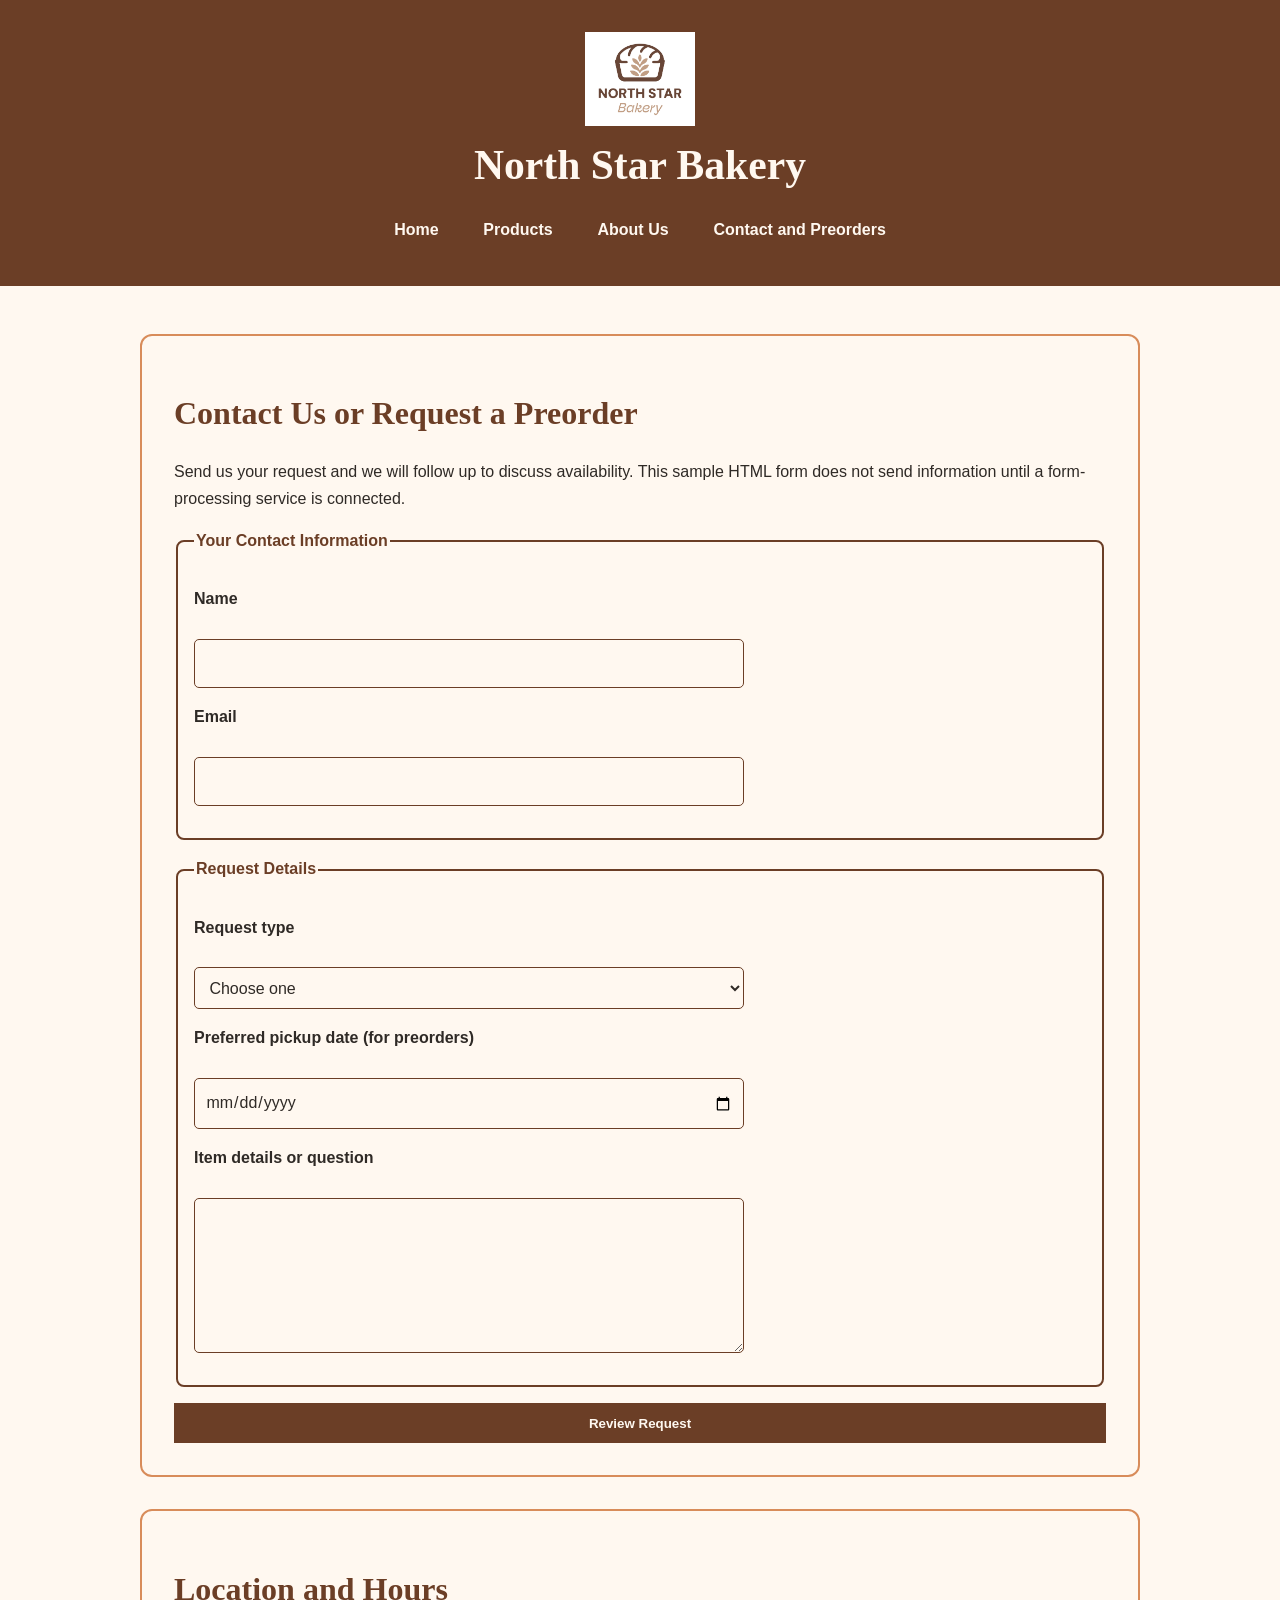
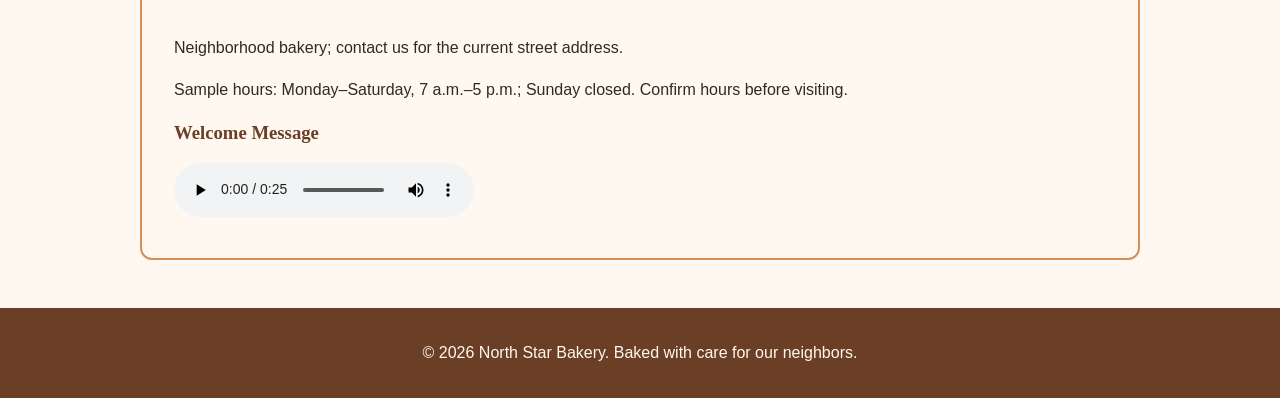
==== contact.html @ eae0c186 "Add files via upload" ====
<!DOCTYPE html>
<html lang="en">
<head>
<meta charset="UTF-8">
<meta name="viewport" content="width=device-width, initial-scale=1.0">
<title>Contact and Preorders | North Star Bakery</title>
<link rel="stylesheet" href="styles.css">
</head>
<body>
<header>
<img src="bakery-logo_c.png" alt="North Star Bakery logo" width="160">
<h1>North Star Bakery</h1>
<nav aria-label="Main navigation"><ul>
<li><a href="index.html">Home</a></li>
<li><a href="products.html">Products</a></li>
<li><a href="about.html">About Us</a></li>
<li><a href="contact.html">Contact and Preorders</a></li>
</ul></nav>
</header>
<main>
<section><h2>Contact Us or Request a Preorder</h2><p>Send us your request and we will follow up to discuss availability. This sample HTML form does not send information until a form-processing service is connected.</p><form action="#" method="get"><fieldset><legend>Your Contact Information</legend><p><label for="customer-name">Name</label><br><input id="customer-name" name="name" type="text" required minlength="2"></p><p><label for="customer-email">Email</label><br><input id="customer-email" name="email" type="email" required></p></fieldset><fieldset><legend>Request Details</legend><p><label for="request-type">Request type</label><br><select id="request-type" name="request-type" required><option value="">Choose one</option><option value="preorder">Preorder</option><option value="question">General question</option></select></p><p><label for="pickup-date">Preferred pickup date (for preorders)</label><br><input id="pickup-date" name="pickup-date" type="date"></p><p><label for="item-details">Item details or question</label><br><textarea id="item-details" name="item-details" rows="5" required minlength="5"></textarea></p></fieldset><button type="submit">Review Request</button></form></section><section><h2>Location and Hours</h2><p>Neighborhood bakery; contact us for the current street address.</p><p>Sample hours: Monday–Saturday, 7 a.m.–5 p.m.; Sunday closed. Confirm hours before visiting.</p><h3>Welcome Message</h3><audio controls><source src="bakery-welcome_c.mp3" type="audio/mpeg">Your browser does not support audio. Welcome to North Star Bakery! We look forward to serving you.</audio></section>
</main>
<footer><p>&copy; 2026 North Star Bakery. Baked with care for our neighbors.</p></footer>
</body>
</html>
---- styles.css ----
/* North Star Bakery | Touchstone 3: mobile-first responsive design */
:root { --cream:#FFF8F0; --brown:#6B3E26; --peach:#D88C5A; --charcoal:#2F2A26; }
* { box-sizing:border-box; }
body { margin:0; background:var(--cream); color:var(--charcoal); font-family:Arial,Helvetica,sans-serif; line-height:1.65; }
header { background:var(--brown); color:var(--cream); padding:1.5rem 1rem; text-align:center; }
header img { width:110px; max-width:100%; height:auto; }
h1,h2,h3 { font-family:Georgia,'Times New Roman',serif; line-height:1.2; }
h1 { margin:.4rem 0 1rem; font-size:2rem; }
h2 { color:var(--brown); font-size:1.6rem; }
h3 { color:var(--brown); }
nav ul { display:flex; flex-direction:column; gap:.4rem; list-style:none; padding:0; margin:0 auto; max-width:950px; }
nav a { display:block; padding:.65rem .9rem; color:var(--cream); font-weight:bold; text-decoration:none; border-radius:6px; }
nav a:hover,nav a:focus-visible { background:var(--peach); color:var(--charcoal); outline:2px solid var(--cream); outline-offset:2px; }
main { width:min(100% - 2rem,1000px); margin:2rem auto; display:flex; flex-direction:column; gap:1.25rem; }
section,article { background:#FFF8F0; border:2px solid var(--peach); border-radius:12px; padding:1.25rem; }
section img,figure img,picture img,video { display:block; max-width:100%; height:auto; border-radius:8px; }
figure { margin:1rem 0; }
figcaption { font-style:italic; margin-top:.5rem; }
a { color:var(--brown); }
form { display:flex; flex-direction:column; gap:1rem; }
fieldset { border:2px solid var(--brown); border-radius:8px; padding:1rem; }
legend { font-weight:bold; color:var(--brown); }
label { display:block; margin-top:.65rem; font-weight:bold; }
input,select,textarea { display:block; width:100%; max-width:550px; padding:.65rem; border:1px solid var(--brown); border-radius:5px; background:var(--cream); color:var(--charcoal); font:inherit; }
button,input[type=submit] { width:auto; background:var(--brown); color:var(--cream); border:0; padding:.8rem 1.2rem; font-weight:bold; cursor:pointer; }
button:hover,input[type=submit]:hover { background:var(--peach); color:var(--charcoal); }
footer { background:var(--brown); color:var(--cream); text-align:center; padding:1rem; }
@media (min-width:700px) {
 header { padding:2rem; }
 nav ul { flex-direction:row; justify-content:center; flex-wrap:wrap; gap:1rem; }
 main { margin:3rem auto; gap:2rem; }
 section,article { padding:2rem; }
 h1 { font-size:2.6rem; }
 h2 { font-size:2rem; }
}
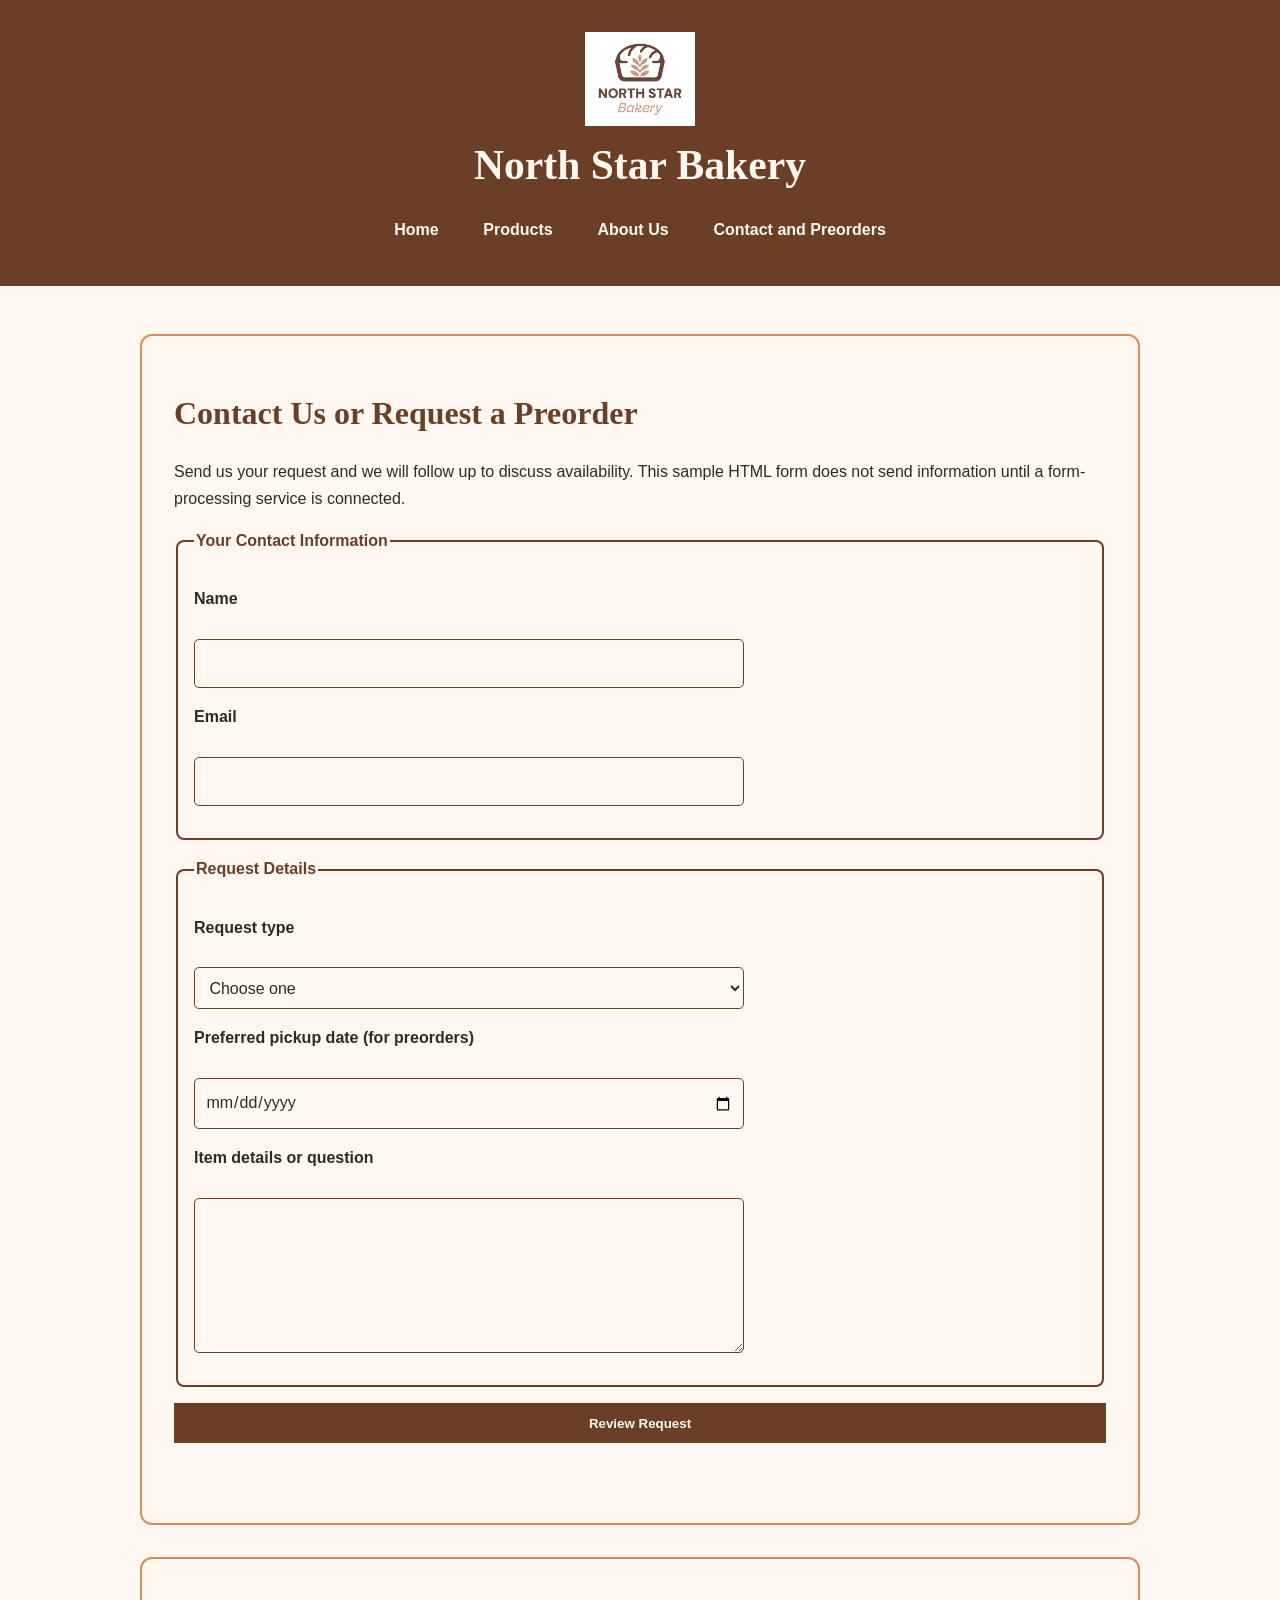
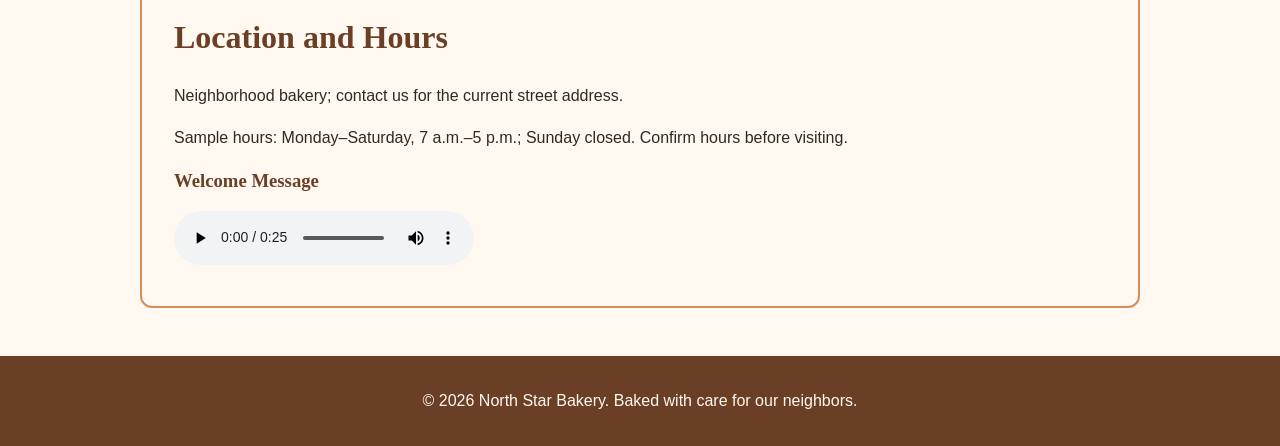
==== commit 13c92b96: "Add files via upload" ====
--- a/contact.html
+++ b/contact.html
@@ -1,14 +1,15 @@
 <!DOCTYPE html>
+
 <html lang="en">
 <head>
-<meta charset="UTF-8">
-<meta name="viewport" content="width=device-width, initial-scale=1.0">
+<meta charset="utf-8"/>
+<meta content="width=device-width, initial-scale=1.0" name="viewport"/>
 <title>Contact and Preorders | North Star Bakery</title>
-<link rel="stylesheet" href="styles.css">
+<link href="styles.css" rel="stylesheet"/>
 </head>
 <body>
 <header>
-<img src="bakery-logo_c.png" alt="North Star Bakery logo" width="160">
+<img alt="North Star Bakery logo" src="bakery-logo_c.png" width="160"/>
 <h1>North Star Bakery</h1>
 <nav aria-label="Main navigation"><ul>
 <li><a href="index.html">Home</a></li>
@@ -18,8 +19,8 @@
 </ul></nav>
 </header>
 <main>
-<section><h2>Contact Us or Request a Preorder</h2><p>Send us your request and we will follow up to discuss availability. This sample HTML form does not send information until a form-processing service is connected.</p><form action="#" method="get"><fieldset><legend>Your Contact Information</legend><p><label for="customer-name">Name</label><br><input id="customer-name" name="name" type="text" required minlength="2"></p><p><label for="customer-email">Email</label><br><input id="customer-email" name="email" type="email" required></p></fieldset><fieldset><legend>Request Details</legend><p><label for="request-type">Request type</label><br><select id="request-type" name="request-type" required><option value="">Choose one</option><option value="preorder">Preorder</option><option value="question">General question</option></select></p><p><label for="pickup-date">Preferred pickup date (for preorders)</label><br><input id="pickup-date" name="pickup-date" type="date"></p><p><label for="item-details">Item details or question</label><br><textarea id="item-details" name="item-details" rows="5" required minlength="5"></textarea></p></fieldset><button type="submit">Review Request</button></form></section><section><h2>Location and Hours</h2><p>Neighborhood bakery; contact us for the current street address.</p><p>Sample hours: Monday–Saturday, 7 a.m.–5 p.m.; Sunday closed. Confirm hours before visiting.</p><h3>Welcome Message</h3><audio controls><source src="bakery-welcome_c.mp3" type="audio/mpeg">Your browser does not support audio. Welcome to North Star Bakery! We look forward to serving you.</audio></section>
+<section><h2>Contact Us or Request a Preorder</h2><p>Send us your request and we will follow up to discuss availability. This sample HTML form does not send information until a form-processing service is connected.</p><form action="#" id="preorder-form" method="get" novalidate="novalidate"><fieldset><legend>Your Contact Information</legend><p><label for="customer-name">Name</label><br/><input id="customer-name" minlength="2" name="name" required="" type="text"/><span aria-live="polite" class="field-error" id="customer-name-error"></span></p><p><label for="customer-email">Email</label><br/><input id="customer-email" name="email" required="" type="email"/><span aria-live="polite" class="field-error" id="customer-email-error"></span></p></fieldset><fieldset><legend>Request Details</legend><p><label for="request-type">Request type</label><br/><select id="request-type" name="request-type" required=""><option value="">Choose one</option><option value="preorder">Preorder</option><option value="question">General question</option></select><span aria-live="polite" class="field-error" id="request-type-error"></span></p><p><label for="pickup-date">Preferred pickup date (for preorders)</label><br/><input id="pickup-date" name="pickup-date" type="date"/></p><p><label for="item-details">Item details or question</label><br/><textarea id="item-details" minlength="5" name="item-details" required="" rows="5"></textarea><span aria-live="polite" class="field-error" id="item-details-error"></span></p></fieldset><button type="submit">Review Request</button><p aria-live="polite" class="feedback" id="form-result" role="status"></p></form></section><section><h2>Location and Hours</h2><p>Neighborhood bakery; contact us for the current street address.</p><p>Sample hours: Monday–Saturday, 7 a.m.–5 p.m.; Sunday closed. Confirm hours before visiting.</p><h3>Welcome Message</h3><audio controls=""><source src="bakery-welcome_c.mp3" type="audio/mpeg"/>Your browser does not support audio. Welcome to North Star Bakery! We look forward to serving you.</audio></section>
 </main>
-<footer><p>&copy; 2026 North Star Bakery. Baked with care for our neighbors.</p></footer>
-</body>
+<footer><p>© 2026 North Star Bakery. Baked with care for our neighbors.</p></footer>
+<script defer="" src="script.js"></script></body>
 </html>
--- a/styles.css
+++ b/styles.css
@@ -33,3 +33,14 @@
  h1 { font-size:2.6rem; }
  h2 { font-size:2rem; }
 }
+
+/* Touchstone 4: favorites and form feedback */
+.interactive-panel { margin-top: 1.5rem; }
+.favorite-grid { display: flex; flex-wrap: wrap; gap: .8rem; margin: 1rem 0; }
+.favorite-option { display: flex; align-items: center; gap: .45rem; padding: .8rem 1rem; border: 1px solid #ad765a; border-radius: .5rem; cursor: pointer; background: #fffaf4; }
+.favorite-option:has(input:checked) { background: #f1dccb; border-color: #683f2b; }
+.favorite-option input { width: 1.15rem; height: 1.15rem; }
+.feedback { margin: 1rem 0; font-weight: 600; }
+.field-error { display: block; color: #9a1f16; font-size: .92rem; font-weight: 600; margin-top: .25rem; }
+[aria-invalid="true"] { outline: 2px solid #b5271b; outline-offset: 2px; }
+@media (min-width: 700px) { .favorite-grid { gap: 1rem; } }
